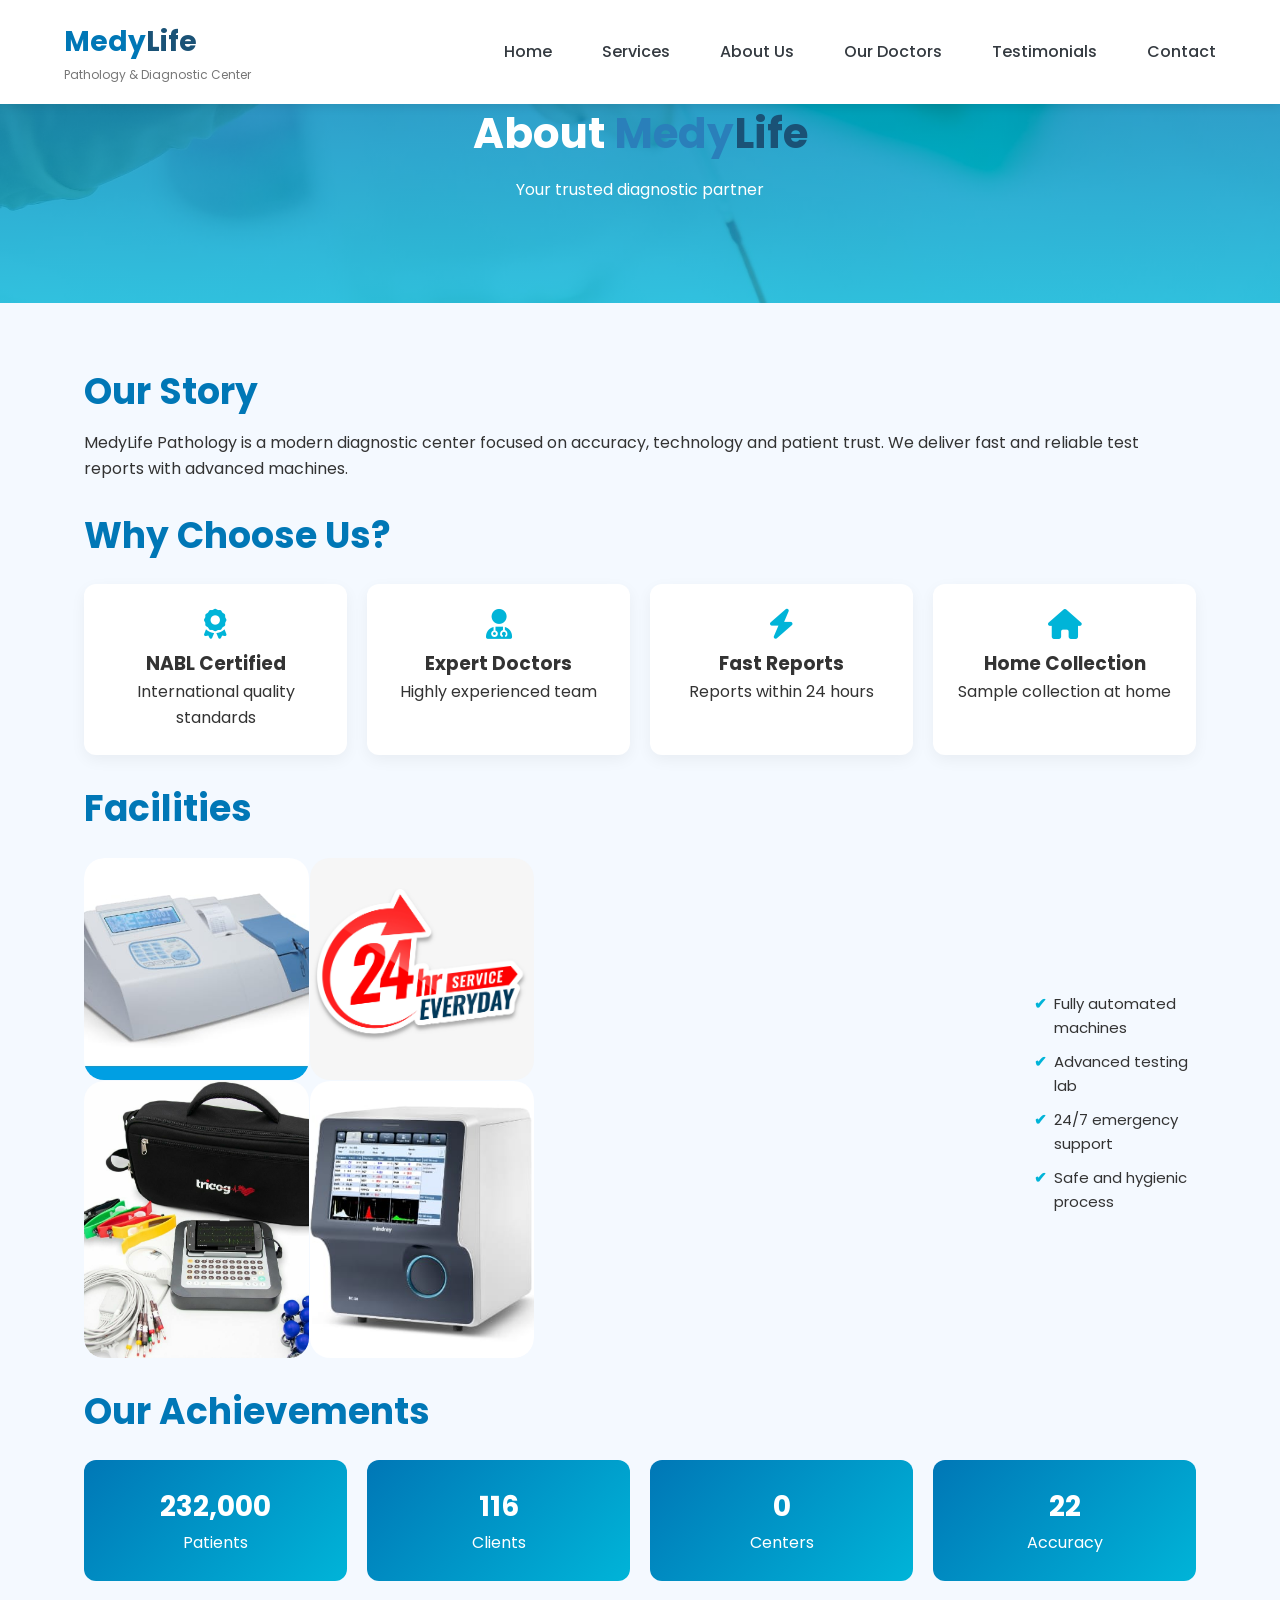
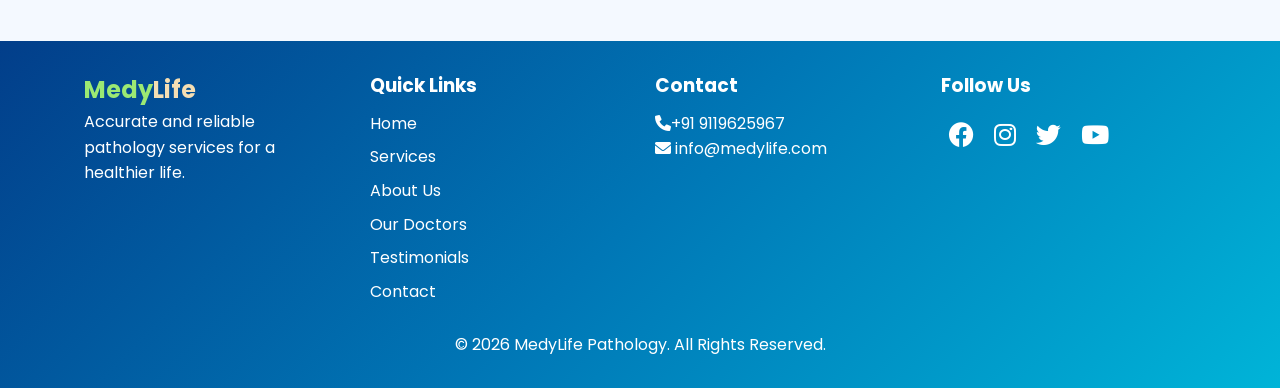
==== about.html @ e1b41d63 "huya hai kuch change" ====
<!-- ================== index.html ================== -->
<!DOCTYPE html>
<html lang="en">
<head>
<meta charset="UTF-8">
<meta name="viewport" content="width=device-width, initial-scale=1.0">
<title>MedyLife Pathology | About Us</title>

<link href="https://fonts.googleapis.com/css2?family=Poppins:wght@300;400;500;600&display=swap" rel="stylesheet">
<link rel="stylesheet" href="https://cdnjs.cloudflare.com/ajax/libs/font-awesome/6.0.0/css/all.min.css">

<!-- External CSS -->
<link rel="stylesheet" href="styles.css">
<link rel="stylesheet" href="style.css">
</head>

<body>

<header>
<div class="container">
<div class="logo">
<h1>Medy<span>Life</span></h1>
<p>Pathology & Diagnostic Center</p>
</div>

<div class="mobile-menu" id="mobileMenu">
    <i class="fas fa-bars"></i>
</div>

<nav id="mainNav">
<ul>
    <li><a href="index.html#home">Home</a></li>
    <li><a href="index.html#services">Services</a></li>
    <li><a href="about.html">About Us</a></li>
    <li><a href="index.html#team">Our Doctors</a></li>
    <li><a href="index.html#testimonials">Testimonials</a></li>
    <li><a href="index.html#contact">Contact</a></li>
</ul>
</nav>

</div>
</header>

<section class="about-hero">
<div class="container">
<h1>About <span1>Medy</span><span>Life</span></h1>
<p>Your trusted diagnostic partner</p>
</div>
</section>

<div class="container">
<div class="about-content">

<h2>Our Story</h2>
<p>MedyLife Pathology is a modern diagnostic center focused on accuracy, technology and patient trust. We deliver fast and reliable test reports with advanced machines.</p>

<h2>Why Choose Us?</h2>
<div class="features-grid">

<div class="feature-card">
<i class="fas fa-award"></i>
<h3>NABL Certified</h3>
<p>International quality standards</p>
</div>

<div class="feature-card">
<i class="fas fa-user-md"></i>
<h3>Expert Doctors</h3>
<p>Highly experienced team</p>
</div>

<div class="feature-card">
<i class="fas fa-bolt"></i>
<h3>Fast Reports</h3>
<p>Reports within 24 hours</p>
</div>

<div class="feature-card">
<i class="fas fa-home"></i>
<h3>Home Collection</h3>
<p>Sample collection at home</p>
</div>

</div>

<h2>Facilities</h2>
<div class="facilities">
<div class="facility-image">
    <div>
<img src="images/ab1.jpg">
<img src="images/24h.jpg">
<img src="images/ab3.jpg">
<img src="images/ab4.jpg">
</div>
</div>

<ul>
<li>Fully automated machines</li>
<li>Advanced testing lab</li>
<li>24/7 emergency support</li>
<li>Safe and hygienic process</li>
</ul>
</div>

<h2>Our Achievements</h2>
<div class="achievements">

<div class="achievement-card">
    <h3 class="counter" data-target="1000000">0</h3>
    <p>Patients</p>
</div>

<div class="achievement-card">
    <h3 class="counter" data-target="500">0</h3>
    <p>Clients</p>
</div>

<div class="achievement-card">
    <h3 class="counter" data-target="3">0</h3>
    <p>Centers</p>
</div>

<div class="achievement-card">
    <h3 class="counter" data-target="99">0</h3>
    <p>Accuracy</p>
</div>

</div>

</div>
</div>

<!-- Footer -->
   <footer>
    <div class="container footer-container">

        <!-- Logo / About -->
        <div class="footer-box">
            <h2><span>Medy</span>Life</h2>
            <p>Accurate and reliable pathology services for a healthier life.</p>
        </div>

        <!-- Quick Links (Navbar copy) -->
        <div class="footer-box">
            <h3>Quick Links</h3>
      <ul>
    <li><a href="index.html#home">Home</a></li>
    <li><a href="index.html#services">Services</a></li>
    <li><a href="images/about.html">About Us</a></li>
    <li><a href="index.html#team">Our Doctors</a></li>
    <li><a href="index.html#testimonials">Testimonials</a></li>
    <li><a href="index.html#contact">Contact</a></li>
</ul>
        </div>

        <!-- Contact -->
        <div class="footer-box">
            <h3>Contact</h3>
            <p><i class="fas fa-phone"></i><a href="tel:+919119625967">+91 9119625967</a></p>
            <p><i class="fas fa-envelope"></i> info@medylife.com</p>
        </div>

        <!-- Social -->
        <div class="footer-box">
            <h3>Follow Us</h3>
            <div class="social-links">
                <a href="#"><i class="fab fa-facebook"></i></a>
                <a href="#"><i class="fab fa-instagram"></i></a>
                <a href="#"><i class="fab fa-twitter"></i></a>
                <a href="#"><i class="fab fa-youtube"></i></a>
            </div>
        </div>

    </div>

    <p class="copyright">
        &copy; 2026 MedyLife Pathology. All Rights Reserved.
    </p>
</footer>
    <script src="script.js"></script>
</body>
</html>
---- styles.css ----
/* Global Styles */
* {
    margin: 0;
    padding: 0;
    box-sizing: border-box;
    font-family: 'Poppins', sans-serif;
}

:root {
    --primary: #2a7fba;
    --secondary: #1a5276;
    --light: #f8f9fa;
    --dark: #343a40;
    --star: #ffc107;
}

body {
    background: #fff;
    color: #333;
    line-height: 1.6;
}

.container {
    width: 90%;
    max-width: 1200px;
    margin: 0 auto;
    padding: 0 20px;
}

.btn-secondary {
    background: transparent;
    /* border: 2px solid var(--primary); */
    border: 2px solid rgb(255, 255, 255);
    /* color: var(--primary); */
    padding: 10px 20px;
    color: #fff;
}

.btn-secondary:hover {
    border: 2px solid var(--primary);
    background: var(--primary);
    color: #fff;
}
.btn-visit {
    display: inline-block;
    padding: 12px 28px;
    background: linear-gradient(135deg, #00b4d8, #0077b6);
    color: #fff;
    font-weight: 500;
    text-decoration: none;
    border-radius: 30px;
    transition: all 0.3s ease;
    box-shadow: 0 5px 15px rgba(0, 119, 182, 0.3);
    position: relative;
    overflow: hidden;
}
.btn-visit:hover {
    background: linear-gradient(135deg, #0077b6, #023e8a);
    transform: translateY(-3px);
    box-shadow: 0 10px 25px rgba(0, 119, 182, 0.4);
}
/* Header Styles */

header {
    background: #fff;
    box-shadow: 0 2px 10px rgba(0, 0, 0, 0.1);
    position: fixed;
    width: 100%;
    z-index: 1000;
      transform: translateY(0);
    transition: transform 0.4s ease-in-out;
}
/* Hide navbar */
header.hide {
    transform: translateY(-100%);
}

/* Scroll shadow */
header.scrolled {
    box-shadow: 0 5px 20px rgba(0,0,0,0.15);
}
header .container {
    display: flex;
    justify-content: space-between;
    align-items: center;
    padding: 20px 0;
}

.logo h1 {
    font-size: 28px;
    color: var(--primary);
}

.logo h1 span {
    color: var(--secondary);
}

.logo p {
    font-size: 12px;
    color: #666;
}

nav ul {
    display: flex;
    list-style: none;
}

nav ul li {
    margin-left: 30px;
}

nav ul li a {
    text-decoration: none;
    color: var(--dark);
    font-weight: 500;
    transition: color 0.3s ease;
}

nav ul li a:hover {
    color: var(--primary);
}

.mobile-menu {
    display: none;
    font-size: 24px;
    cursor: pointer;
}

/* Hero Section */
.hero {
    background: linear-gradient(rgba(55, 78, 209, 0.6), rgba(0, 0, 0, 0.6)), url('images/homepage.jpg') no-repeat center/cover;
    height: 100vh;
    display: flex;
    align-items: center;
    text-align: center;
    color: #fff;
    padding-top: 80px;
}

.hero-content h1 {
    font-size: 48px;
    margin-bottom: 20px;
}

.hero-content h1 span {
    color: var(--primary);
}

.hero-content p {
    font-size: 20px;
    margin-bottom: 30px;
}

.hero-btns {
    display: flex;
    justify-content: center;
    gap: 20px;
}

/* Services Section */
.services {
    padding: 80px 0;
    background: var(--light);
}

.services h2 {
    text-align: center;
    margin-bottom: 50px;
    font-size: 36px;
}

.services h2 span {
    color: var(--primary);
}

.services-grid {
    display: grid;
    grid-template-columns: repeat(auto-fit, minmax(300px, 1fr));
    gap: 30px;
}

.service-card {
    border: 2px solid var(--primary);
    background: #fff;
    padding: 30px;
    border-radius: 10px;
    text-align: center;
    transition: all 0.3s ease;
}

.service-card:hover {
    background: var(--primary);
    transform: translateY(-10px);
    box-shadow: 0 10px 20px rgba(0,0,0,0.1);
}

.service-card:hover i,
.service-card:hover h3,
.service-card:hover p {
    color: #fff;
}

.service-card i {
    font-size: 50px;
    color: var(--primary);
    margin-bottom: 20px;
    transition: all 0.3s ease;
}

.service-card h3 {
    margin-bottom: 15px;
    font-size: 22px;
    color: var(--dark);
    transition: all 0.3s ease;
}

.service-card p {
    color: #666;
    transition: all 0.3s ease;
}

/* About Section */
.about {
    padding: 80px 0;
}

.about .container {
    display: grid;
    grid-template-columns: 1fr 1fr;
    gap: 50px;
    align-items: center;
}

.about-content h2 {
    font-size: 36px;
    margin-bottom: 20px;
}

.about-content h2 span {
    color: var(--primary);
}

.about-image img {
    width: 100%;
    border-radius: 10px;
    box-shadow: 0 5px 15px rgba(0,0,0,0.1);
}
/* ================= Team Section ================= */
.team {
    padding: 80px 0;
    background: #f9f9f9;
}

.team h2 {
    text-align: center;
    margin-bottom: 50px;
    font-size: 36px;
}

.team h2 span {
    color: var(--primary);
}

.team-grid {
    display: grid;
    grid-template-columns: 1fr;
    gap: 30px;
}

.head-person {
    display: flex;
    background: white;
    border-radius: 10px;
    overflow: hidden;
    box-shadow: 0 5px 15px rgba(0,0,0,0.1);
    max-width: 800px;
    margin: 0 auto;
}

.head-person .member-img {
    width: 250px;
    height: auto;
}

.head-person .member-info {
    padding: 30px;
    text-align: left;
}

.team-member {
    background: white;
    border-radius: 10px;
    overflow: hidden;
    box-shadow: 0 5px 15px rgba(0,0,0,0.1);
    transition: transform 0.3s ease;
}

.team-member:hover {
    transform: translateY(-10px);
}

.member-img {
    height: 200px;
    overflow: hidden;
}

.member-img img {
    width: 100%;
    height: 100%;
    object-fit: cover;
}

.member-info {
    padding: 20px;
    text-align: center;
}

.member-info h3 {
    color: var(--primary);
    margin-bottom: 5px;
}

.member-info p {
    color: #666;
    font-size: 14px;
}

.social-links {
    margin-top: 15px;
}

.social-links a {
    color: var(--primary);
    margin-right: 15px;
    font-size: 18px;
}

/* Responsive Grid */
@media (min-width: 768px) {
    .team-grid {
        grid-template-columns: repeat(2, 1fr);
    }
    
    .head-person {
        grid-column: span 2;
    }
}

@media (min-width: 992px) {
    .team-grid {
        grid-template-columns: repeat(2, 1fr);
    }
    
    .head-person {
        grid-column: span 2;
        max-width: 100%;
    }
    
    .team-member {
        height: 100%;
    }
}
/* Testimonials */
.testimonials {
    padding: 80px 0;
    background: var(--light);
}

.testimonials h2 {
    text-align: center;
    margin-bottom: 50px;
    font-size: 36px;
}

.testimonials h2 span {
    color: var(--primary);
}

.testimonial-slider {
    display: grid;
    grid-template-columns: repeat(auto-fit, minmax(300px, 1fr));
    gap: 30px;
}

.testimonial {
    background: #fff;
    padding: 30px;
    border-radius: 10px;
    box-shadow: 0 5px 15px rgba(0,0,0,0.1);
    display: flex;
    flex-direction: column;
    align-items: center;
}

.patient-img {
    width: 80px;
    height: 80px;
    border-radius: 50%;
    overflow: hidden;
    margin-bottom: 20px;
    border: 3px solid var(--primary);
}

.patient-img img {
    width: 100%;
    height: 100%;
    object-fit: cover;
}

.stars {
    color: var(--star);
    margin-bottom: 15px;
    font-size: 18px;
}

.testimonial p {
    font-style: italic;
    text-align: center;
    margin-bottom: 20px;
    color: #555;
}

.testimonial h4 {
    color: var(--primary);
    font-weight: 600;
}

/* Contact Section */
.contact {
    padding: 80px 0;
}

.contact h2 {
    text-align: center;
    margin-bottom: 50px;
    font-size: 36px;
}

.contact h2 span {
    color: var(--primary);
}

.contact-grid {
    display: grid;
    grid-template-columns: 1fr 1fr;
    gap: 50px;
}

.contact-info h3 {
    display: flex;
    align-items: center;
    margin-bottom: 15px;
    font-size: 22px;
}
.contact-info a{
  color: black !important;
}
.contact-info h3 i {
    margin-right: 10px;
    color: var(--primary);
}

.contact-form input,
.contact-form textarea {
    width: 100%;
    padding: 15px;
    margin-bottom: 20px;
    border: 1px solid #ddd;
    border-radius: 5px;
    font-family: 'Poppins', sans-serif;
}

.contact-form textarea {
    height: 150px;
    resize: vertical;
}

/* Footer */
footer {
    background: linear-gradient(135deg, #023e8a, #0077b6, #00b4d8);
    color: #fff;
    padding: 30px 0;
    text-align: center;
}
.footer-container {
    display: grid;
    grid-template-columns: repeat(auto-fit, minmax(200px, 1fr));
    gap: 30px;
    text-align: left;
}

.footer-box h3 {
    margin-bottom: 10px;
}

.footer-box ul {
    list-style: none;
    padding: 0;
}

.footer-box ul li {
    margin: 8px 0;
}

.footer-box ul li a {
    color: #fff;
    text-decoration: none;
}
.footer-box h2 {
color:wheat;

    text-decoration: none;
}
.footer-box h2 span {
      color:rgb(155, 233, 115);
    text-decoration: none;
}
.footer-box ul li a:hover {
    text-decoration: underline;
}

.copyright {
    text-align: center;
    margin-top: 20px;
}

.social-links a {
    color: #fff;
    font-size: 25px;
    margin: 0 8px;
    transition: 0.3s ease;
}

/* Facebook */
.social-links a:hover .fa-facebook {
    color: #1877f2;
}

/* Instagram */
.social-links a:hover .fa-instagram {
    color: #e4405f;
}

/* Twitter */
.social-links a:hover .fa-twitter {
    color: #1da1f2;
}
/* YouTube */
.social-links a:hover .fa-youtube {
    color: #ff0000;
}
/* Responsive Design */
@media (max-width: 992px) {
    .about .container,
    .contact-grid {
        grid-template-columns: 1fr;
    }

    .about-image {
        order: -1;
    }
}

@media (max-width: 768px) {
    nav {
        display: none;
    }

    nav.active {
        display: block;
        position: absolute;
        top: 80px;
        left: 0;
        width: 100%;
        background: #fff;
        padding: 20px;
        box-shadow: 0 5px 10px rgba(0,0,0,0.1);
    }

    nav.active ul {
        flex-direction: column;
    }

    nav.active ul li {
        margin: 10px 0;
    }

    .mobile-menu {
        display: block;
    }

    .hero-content h1 {
        font-size: 36px;
    }

    .hero-btns {
        flex-direction: column;
        gap: 15px;
    }
}
@media (max-width: 768px) {
    .hero-content h1 {
        font-size: 28px !important;
    }
}
a[href^="tel"] {
    color: #fff;          /* white color */
    text-decoration: none;
    border: none;
    outline: none;
}

a[href^="tel"]:hover {
    color: #fff;          /* hover pe bhi white hi rahe */
}
---- style.css ----
/* ================== styles.css ================== */

*{margin:0;padding:0;box-sizing:border-box}
body{font-family:'Poppins',sans-serif;background:#f4f9ff;color:#333}
.container{width:90%;max-width:1200px;margin:auto}

/* Header Styles */

header {
    background: #fff;
    box-shadow: 0 2px 10px rgba(0, 0, 0, 0.1);
    position: fixed;
    width: 100%;
    z-index: 1000;
      transform: translateY(0);
    transition: transform 0.4s ease-in-out;
}
/* Hide navbar */
header.hide {
    transform: translateY(-100%);
}

/* Scroll shadow */
header.scrolled {
    box-shadow: 0 5px 20px rgba(0,0,0,0.15);
}
header .container {
    display: flex;
    justify-content: space-between;
    align-items: center;
    padding: 20px 0;
}
.container h1 span1{
color: var(--primary);
}
.container h1 span{
 color: var(--secondary);
}
.logo h1{color:#0077b6}
.logo span{color:#00b4d8}
.logo p{font-size:12px;color:#777}

nav ul{display:flex;list-style:none;gap:20px}
nav a{text-decoration:none;color:#333;font-weight:500;transition:.3s}
nav a:hover{color:#0077b6}

.mobile-menu{display:none;font-size:22px;cursor:pointer}

.about-hero{background:linear-gradient(rgba(0,119,182,.8),rgba(0,180,216,.8)),url('images/abhome.jpg') center/cover;color:#fff;text-align:center;padding:100px 0}
.about-hero h1{font-size:42px}
.about-hero p{margin-top:10px}

.about-content{margin:60px 0}
.about-content h2{color:#0077b6;margin:25px 0 10px}

.features-grid{display:grid;grid-template-columns:repeat(auto-fit,minmax(250px,1fr));gap:20px;margin-top:20px}
.feature-card{background:#fff;padding:25px;border-radius:12px;text-align:center;transition:.3s;box-shadow:0 5px 15px rgba(0,0,0,.05)}
.feature-card i{font-size:30px;color:#00b4d8;margin-bottom:10px}
.feature-card:hover{transform:translateY(-8px);box-shadow:0 10px 25px rgba(0,0,0,.1)}

.facilities{display:flex;gap:500px;align-items:center;margin-top:20px}
.facility-image {
    display: flex;
    justify-content: center;
}.facility-image div {
    display: grid;
    grid-template-columns: repeat(2, 1fr);
    gap: 1px;

    width: 450px;
    height: 500px;

    border-radius: 20px;
    overflow: hidden;
}.facility-image img:hover {
    transform: scale(1.05);
}.facility-image img {
    width: 100%;
    height: 100%;
    object-fit: cover;
    transition: 0.3s;
    border-radius: 20px;
}
.facility-image img:hover {
    transform: scale(1.05);
}

.facilities ul {
    list-style: none;
    padding-left: 0;
}

.facilities li {
    margin-bottom: 10px;
    padding-left: 22px;
    position: relative;
    font-size: 15px;
}

.facilities li::before {
    content: '✔';
    position: absolute;
    left: 0;
    color: #00b4d8;
    font-weight: bold;
}
.facilities li{margin-bottom:10px;padding-left:20px;position:relative}
.facilities li::before{content:'✔';position:absolute;left:0;color:#00b4d8}

.achievements{display:grid;grid-template-columns:repeat(auto-fit,minmax(150px,1fr));gap:20px;margin-top:20px}
.achievement-card{background:linear-gradient(135deg,#0077b6,#00b4d8);color:#fff;padding:25px;text-align:center;border-radius:12px}
.achievement-card h3{font-size:28px}


@media(max-width:768px){
nav{display:none}
nav.active{display:block}
nav ul{flex-direction:column;background:#fff;padding:20px}
.mobile-menu{display:block}
.facilities{gap:40px}
.facility-image div {   width: 220px;
    height: 250px;}
.facilities li { font-size: 12px;}
}
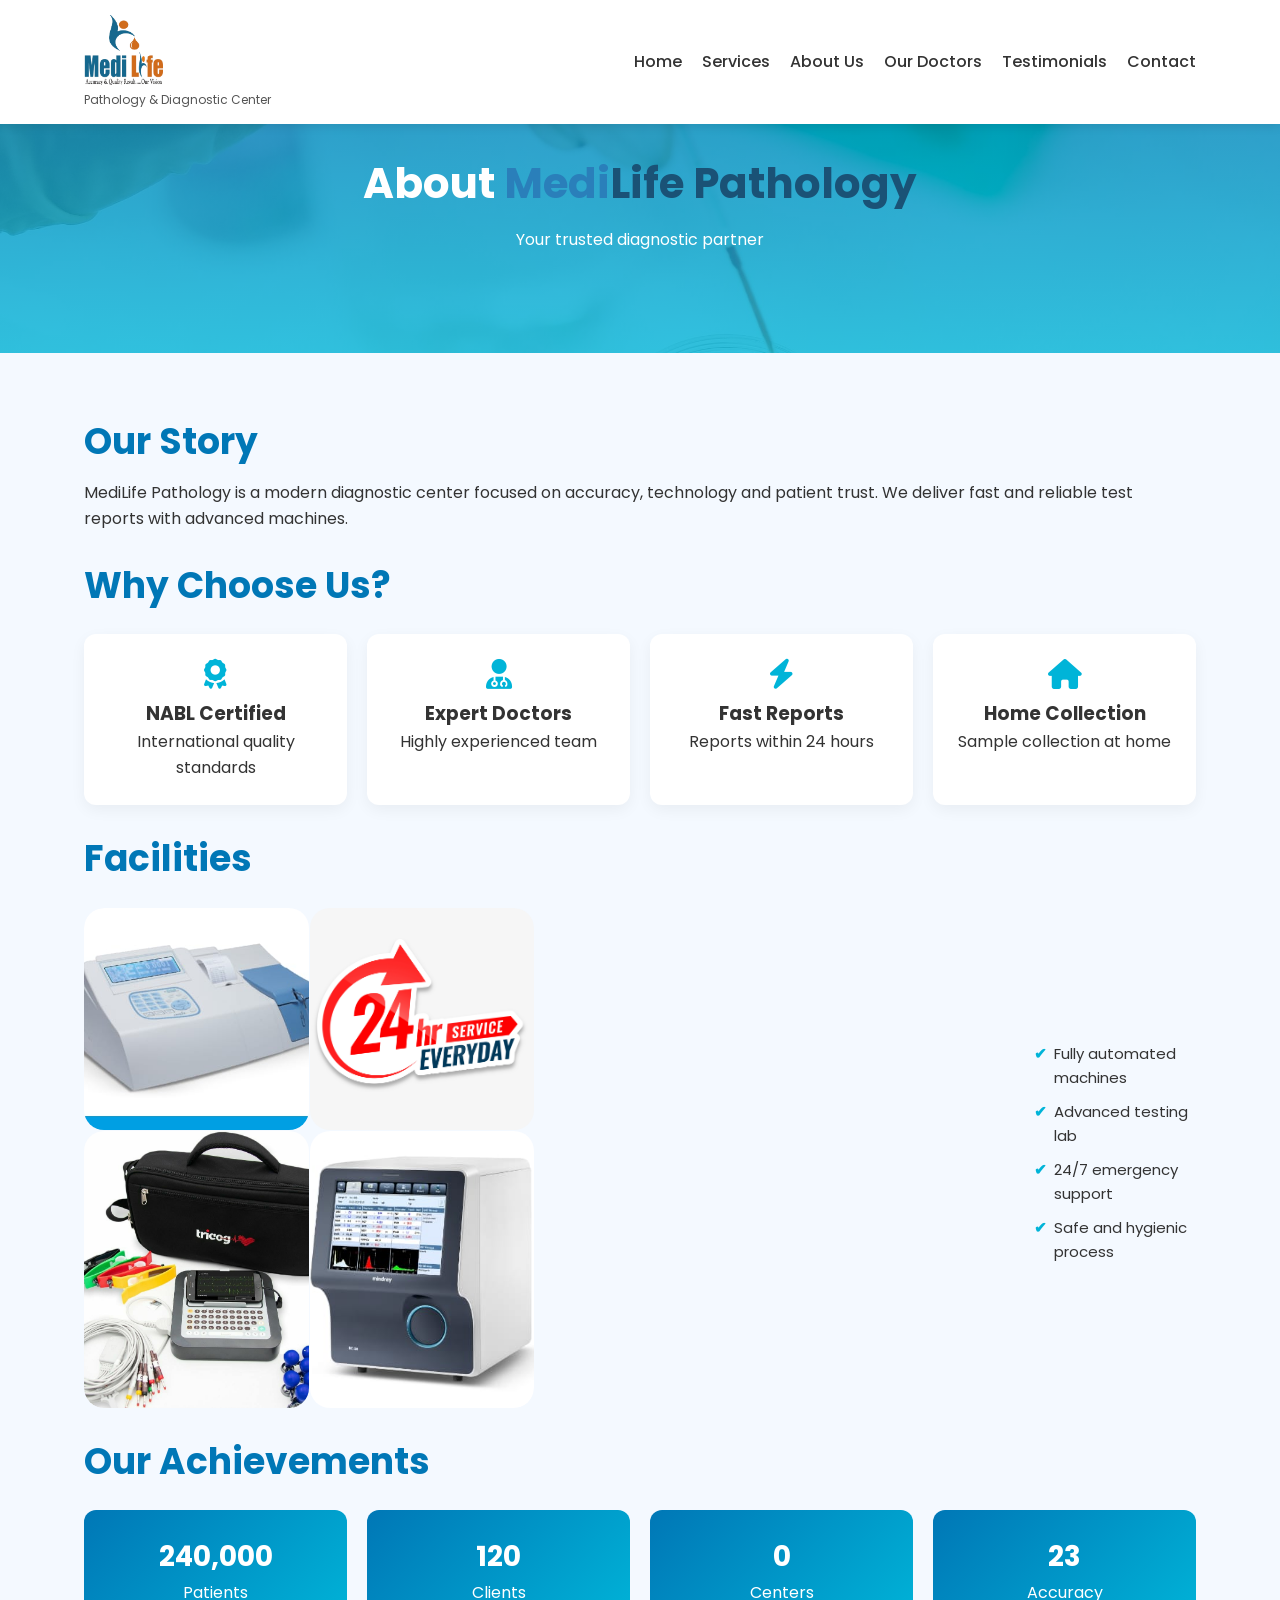
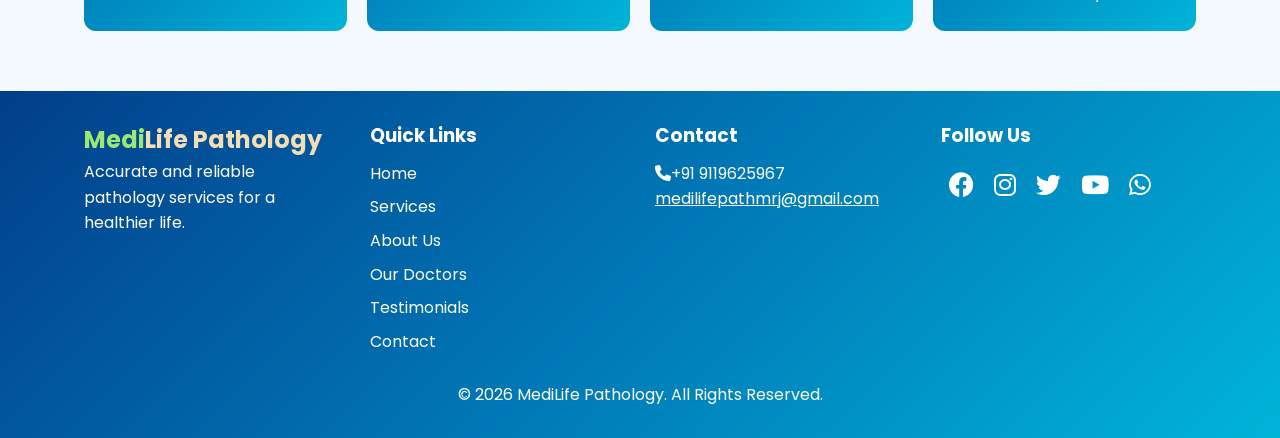
==== commit 661f9094: "add amp" ====
--- a/about.html
+++ b/about.html
@@ -4,7 +4,7 @@
 <head>
 <meta charset="UTF-8">
 <meta name="viewport" content="width=device-width, initial-scale=1.0">
-<title>MedyLife Pathology | About Us</title>
+<title>MediLife Pathology | About Us</title>
 
 <link href="https://fonts.googleapis.com/css2?family=Poppins:wght@300;400;500;600&display=swap" rel="stylesheet">
 <link rel="stylesheet" href="https://cdnjs.cloudflare.com/ajax/libs/font-awesome/6.0.0/css/all.min.css">
@@ -19,7 +19,7 @@
 <header>
 <div class="container">
 <div class="logo">
-<h1>Medy<span>Life</span></h1>
+<img src="images/logo.png" alt="MediLife Lab">
 <p>Pathology & Diagnostic Center</p>
 </div>
 
@@ -41,9 +41,10 @@
 </div>
 </header>
 
+<!-- section ............................ -->
 <section class="about-hero">
 <div class="container">
-<h1>About <span1>Medy</span><span>Life</span></h1>
+<h1>About <span1>Medi</span><span>Life Pathology</span></h1>
 <p>Your trusted diagnostic partner</p>
 </div>
 </section>
@@ -52,7 +53,7 @@
 <div class="about-content">
 
 <h2>Our Story</h2>
-<p>MedyLife Pathology is a modern diagnostic center focused on accuracy, technology and patient trust. We deliver fast and reliable test reports with advanced machines.</p>
+<p>MediLife Pathology is a modern diagnostic center focused on accuracy, technology and patient trust. We deliver fast and reliable test reports with advanced machines.</p>
 
 <h2>Why Choose Us?</h2>
 <div class="features-grid">
@@ -136,7 +137,7 @@
 
         <!-- Logo / About -->
         <div class="footer-box">
-            <h2><span>Medy</span>Life</h2>
+            <h2><span>Medi</span>Life Pathology</h2>
             <p>Accurate and reliable pathology services for a healthier life.</p>
         </div>
 
@@ -157,7 +158,7 @@
         <div class="footer-box">
             <h3>Contact</h3>
             <p><i class="fas fa-phone"></i><a href="tel:+919119625967">+91 9119625967</a></p>
-            <p><i class="fas fa-envelope"></i> info@medylife.com</p>
+               <a href="mailto:medilifepathmrj@gmail.com">medilifepathmrj@gmail.com</a>
         </div>
 
         <!-- Social -->
@@ -168,13 +169,16 @@
                 <a href="#"><i class="fab fa-instagram"></i></a>
                 <a href="#"><i class="fab fa-twitter"></i></a>
                 <a href="#"><i class="fab fa-youtube"></i></a>
+                <a href="https://wa.me/919119625967?text=Hello%20Medilife%20Pathology!" target="_blank">
+    <i class="fab fa-whatsapp"></i>
+</a>
             </div>
         </div>
 
     </div>
 
     <p class="copyright">
-        &copy; 2026 MedyLife Pathology. All Rights Reserved.
+        &copy; 2026 MediLife Pathology. All Rights Reserved.
     </p>
 </footer>
     <script src="script.js"></script>
--- a/styles.css
+++ b/styles.css
@@ -60,17 +60,17 @@
     box-shadow: 0 10px 25px rgba(0, 119, 182, 0.4);
 }
 /* Header Styles */
-
 header {
     background: #fff;
     box-shadow: 0 2px 10px rgba(0, 0, 0, 0.1);
     position: fixed;
     width: 100%;
     z-index: 1000;
-      transform: translateY(0);
+    transform: translateY(0);
     transition: transform 0.4s ease-in-out;
 }
-/* Hide navbar */
+
+/* Hide navbar on scroll */
 header.hide {
     transform: translateY(-100%);
 }
@@ -79,51 +79,92 @@
 header.scrolled {
     box-shadow: 0 5px 20px rgba(0,0,0,0.15);
 }
+
+/* Container */
 header .container {
     display: flex;
     justify-content: space-between;
     align-items: center;
-    padding: 20px 0;
-}
-
-.logo h1 {
-    font-size: 28px;
-    color: var(--primary);
-}
-
-.logo h1 span {
-    color: var(--secondary);
+    padding: 15px 20px;
+}
+
+.logo {
+    display: flex;
+    flex-direction: column;   /* 👈 ye add karo */
+    align-items: flex-start;  /* left align */
+}
+
+.logo img {
+    height: 70px;
+    width: auto;
 }
 
 .logo p {
     font-size: 12px;
-    color: #666;
-}
-
+    margin-top: 5px;
+    color: #555;
+}
+
+/* Navigation */
 nav ul {
     display: flex;
     list-style: none;
 }
 
 nav ul li {
-    margin-left: 30px;
-}
-
+    margin-left: 20px;
+}
+
+/* IMPORTANT FIX */
 nav ul li a {
     text-decoration: none;
-    color: var(--dark);
+    color: #333;
     font-weight: 500;
     transition: color 0.3s ease;
+    white-space: nowrap;  /* 🔥 TEXT BREAK FIX */
 }
 
 nav ul li a:hover {
-    color: var(--primary);
-}
-
+    color: #007bff;
+}
+
+/* Mobile Menu Icon */
 .mobile-menu {
     display: none;
     font-size: 24px;
     cursor: pointer;
+}
+
+/* ================= MOBILE ================= */
+@media (max-width: 768px) {
+
+    nav {
+        position: absolute;
+        top: 70px;
+        left: 0;
+        width: 100%;
+        background: #fff;
+        display: none;
+        flex-direction: column;
+        text-align: center;
+        box-shadow: 0 5px 10px rgba(0,0,0,0.1);
+    }
+
+    nav.active {
+        display: flex;
+    }
+
+    nav ul {
+        flex-direction: column;
+    }
+
+    nav ul li {
+        margin: 15px 0;
+    }
+
+    .mobile-menu {
+        display: block;
+    }
 }
 
 /* Hero Section */
@@ -474,7 +515,32 @@
     height: 150px;
     resize: vertical;
 }
-
+/* MAP */
+.map-box {
+    margin: 15px 0 20px;
+    border-radius: 10px;
+    overflow: hidden;
+}
+
+.map-box iframe {
+    width: 100%;
+    height: 250px;
+    border: 0;
+}
+
+/* Contact Grid */
+.contact-grid {
+    display: grid;
+    grid-template-columns: 1fr 1fr;
+    gap: 50px;
+}
+
+/* Mobile */
+@media (max-width: 768px) {
+    .contact-grid {
+        grid-template-columns: 1fr;
+    }
+}
 /* Footer */
 footer {
     background: linear-gradient(135deg, #023e8a, #0077b6, #00b4d8);
@@ -505,6 +571,9 @@
 .footer-box ul li a {
     color: #fff;
     text-decoration: none;
+}
+.footer-box a{ 
+    color: white !important;
 }
 .footer-box h2 {
 color:wheat;
--- a/style.css
+++ b/style.css
@@ -4,50 +4,14 @@
 body{font-family:'Poppins',sans-serif;background:#f4f9ff;color:#333}
 .container{width:90%;max-width:1200px;margin:auto}
 
-/* Header Styles */
-
-header {
-    background: #fff;
-    box-shadow: 0 2px 10px rgba(0, 0, 0, 0.1);
-    position: fixed;
-    width: 100%;
-    z-index: 1000;
-      transform: translateY(0);
-    transition: transform 0.4s ease-in-out;
-}
-/* Hide navbar */
-header.hide {
-    transform: translateY(-100%);
-}
-
-/* Scroll shadow */
-header.scrolled {
-    box-shadow: 0 5px 20px rgba(0,0,0,0.15);
-}
-header .container {
-    display: flex;
-    justify-content: space-between;
-    align-items: center;
-    padding: 20px 0;
-}
 .container h1 span1{
 color: var(--primary);
 }
 .container h1 span{
  color: var(--secondary);
 }
-.logo h1{color:#0077b6}
-.logo span{color:#00b4d8}
-.logo p{font-size:12px;color:#777}
-
-nav ul{display:flex;list-style:none;gap:20px}
-nav a{text-decoration:none;color:#333;font-weight:500;transition:.3s}
-nav a:hover{color:#0077b6}
-
-.mobile-menu{display:none;font-size:22px;cursor:pointer}
-
 .about-hero{background:linear-gradient(rgba(0,119,182,.8),rgba(0,180,216,.8)),url('images/abhome.jpg') center/cover;color:#fff;text-align:center;padding:100px 0}
-.about-hero h1{font-size:42px}
+.about-hero h1{font-size:42px; margin-top: 50px; }
 .about-hero p{margin-top:10px}
 
 .about-content{margin:60px 0}
@@ -111,7 +75,6 @@
 .achievement-card{background:linear-gradient(135deg,#0077b6,#00b4d8);color:#fff;padding:25px;text-align:center;border-radius:12px}
 .achievement-card h3{font-size:28px}
 
-
 @media(max-width:768px){
 nav{display:none}
 nav.active{display:block}
@@ -121,4 +84,4 @@
 .facility-image div {   width: 220px;
     height: 250px;}
 .facilities li { font-size: 12px;}
-}
+}
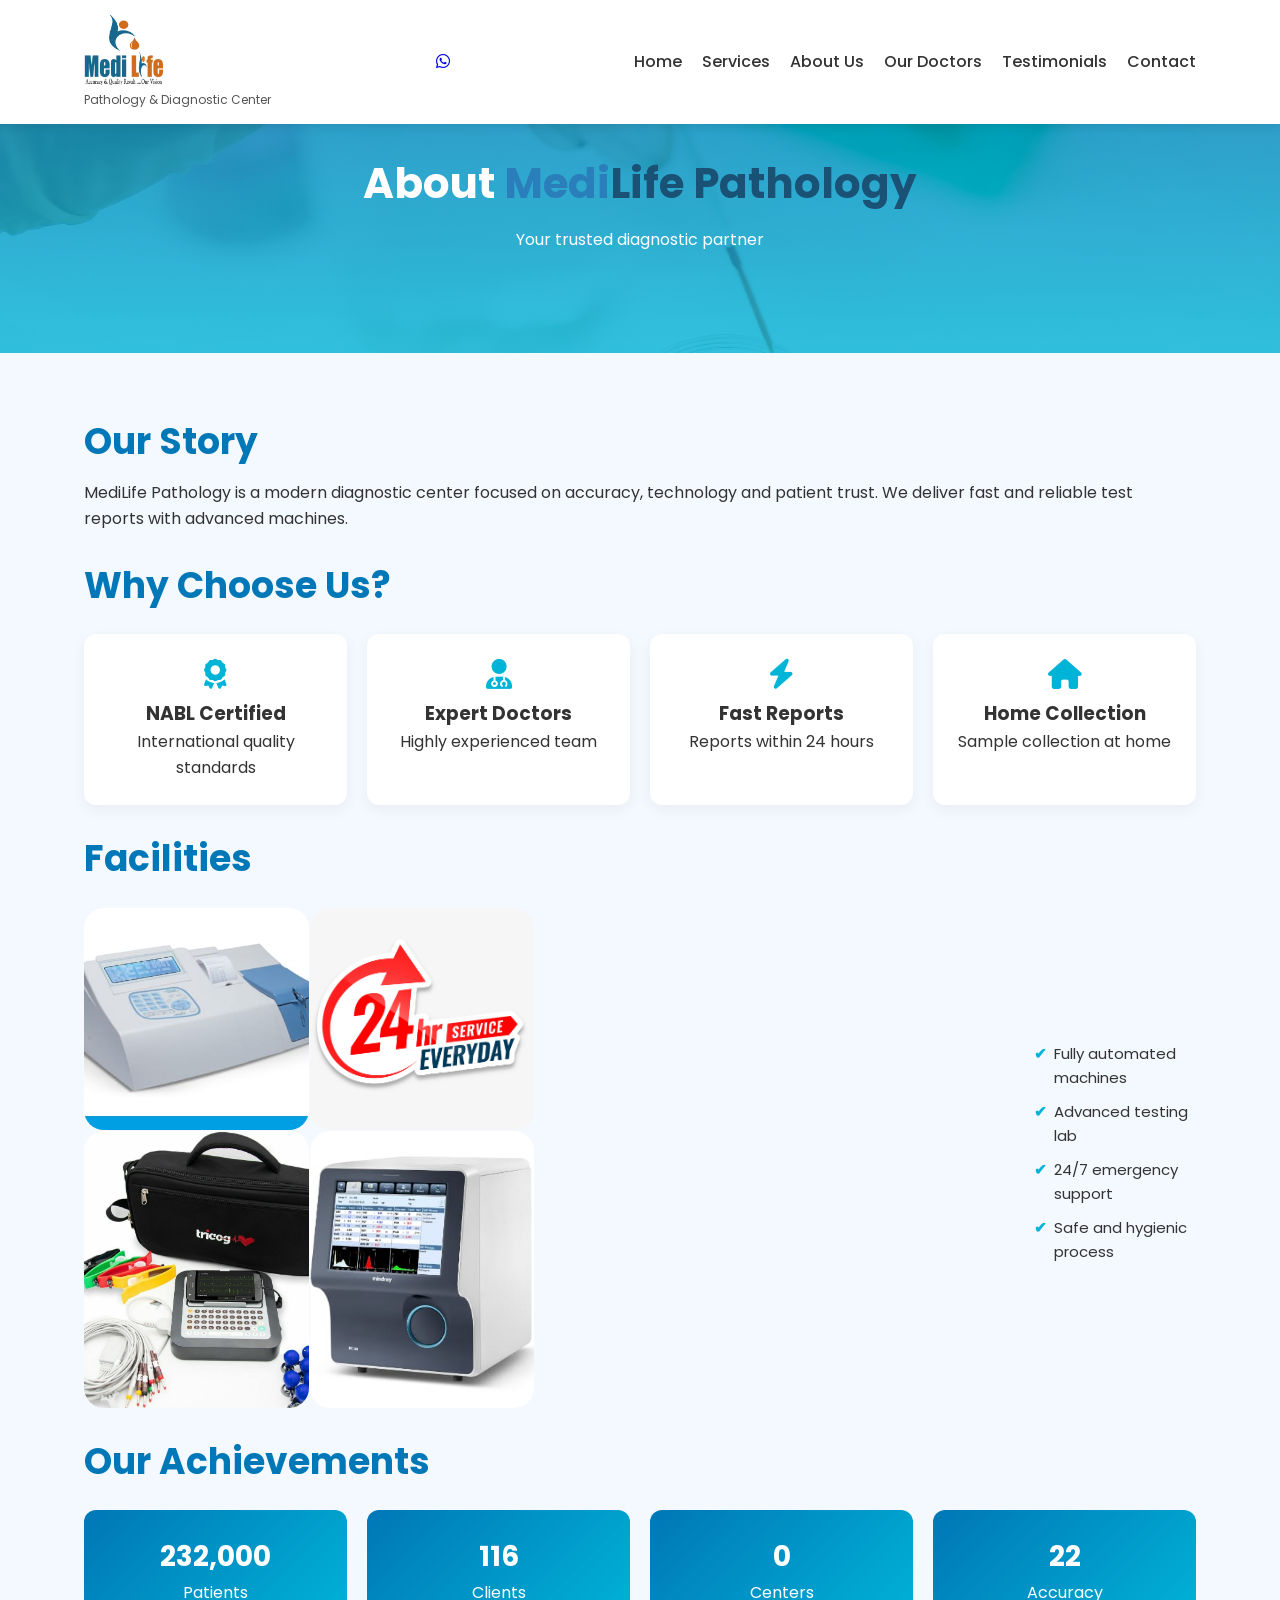
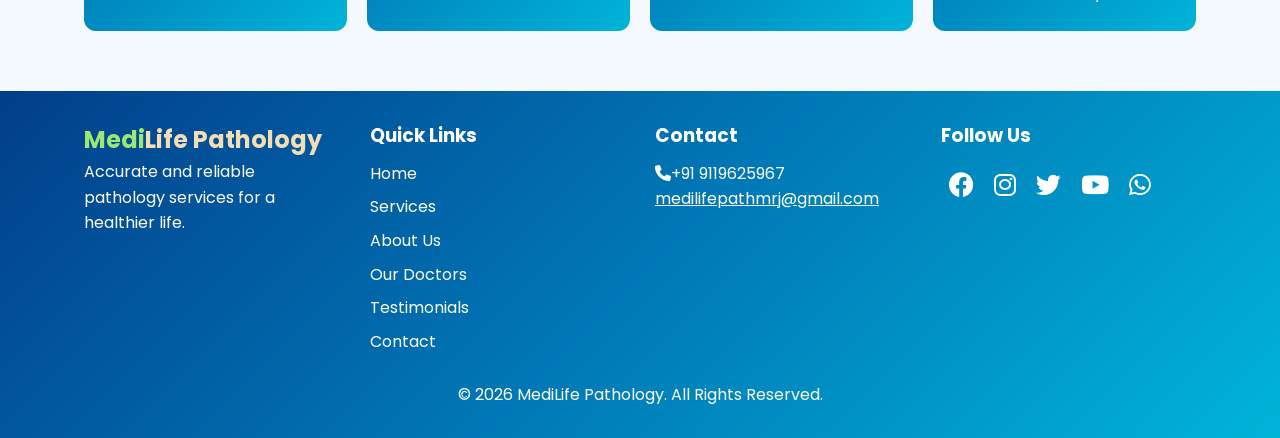
==== commit a07a7ce5: "add what logo" ====
--- a/about.html
+++ b/about.html
@@ -16,29 +16,41 @@
 
 <body>
 
-<header>
-<div class="container">
-<div class="logo">
-<img src="images/logo.png" alt="MediLife Lab">
-<p>Pathology & Diagnostic Center</p>
-</div>
-
-<div class="mobile-menu" id="mobileMenu">
-    <i class="fas fa-bars"></i>
-</div>
-
-<nav id="mainNav">
-<ul>
-    <li><a href="index.html#home">Home</a></li>
-    <li><a href="index.html#services">Services</a></li>
-    <li><a href="about.html">About Us</a></li>
-    <li><a href="index.html#team">Our Doctors</a></li>
-    <li><a href="index.html#testimonials">Testimonials</a></li>
-    <li><a href="index.html#contact">Contact</a></li>
-</ul>
-</nav>
-
-</div>
+<!-- Header -->
+<header id="header">
+    <div class="container">
+
+        <!-- Logo -->
+        <div class="logo">
+            <img src="images/logo.png" alt="MediLife Lab">
+            <p>Pathology & Diagnostic Center</p>
+        </div>
+
+        <!-- WhatsApp -->
+        <div class="whatsapp-header">
+            <a href="https://wa.me/919999999999" target="_blank">
+                <i class="fab fa-whatsapp"></i>
+            </a>
+        </div>
+
+        <!-- Mobile Menu -->
+        <div class="mobile-menu" id="mobileMenu">
+            <i class="fas fa-bars"></i>
+        </div>
+
+        <!-- Navigation -->
+        <nav id="mainNav">
+            <ul>
+                <li><a href="#home">Home</a></li>
+                <li><a href="#services">Services</a></li>
+                <li><a href="#about">About Us</a></li>
+                <li><a href="#team">Our Doctors</a></li>
+                <li><a href="#testimonials">Testimonials</a></li>
+                <li><a href="#contact">Contact</a></li>
+            </ul>
+        </nav>
+
+    </div>
 </header>
 
 <!-- section ............................ -->
--- a/styles.css
+++ b/styles.css
@@ -166,6 +166,23 @@
         display: block;
     }
 }
+/* WhatsApp Icon Style */
+.whatsapp-icon a {
+    color: #25D366;
+    font-size: 22px;
+    margin-left: 15px;
+}
+
+/* Right side push */
+nav ul {
+    display: flex;
+    align-items: center;
+}
+
+/* Last item ko right push karne ke liye */
+nav ul li.whatsapp-icon {
+    margin-left: auto;
+}
 
 /* Hero Section */
 .hero {
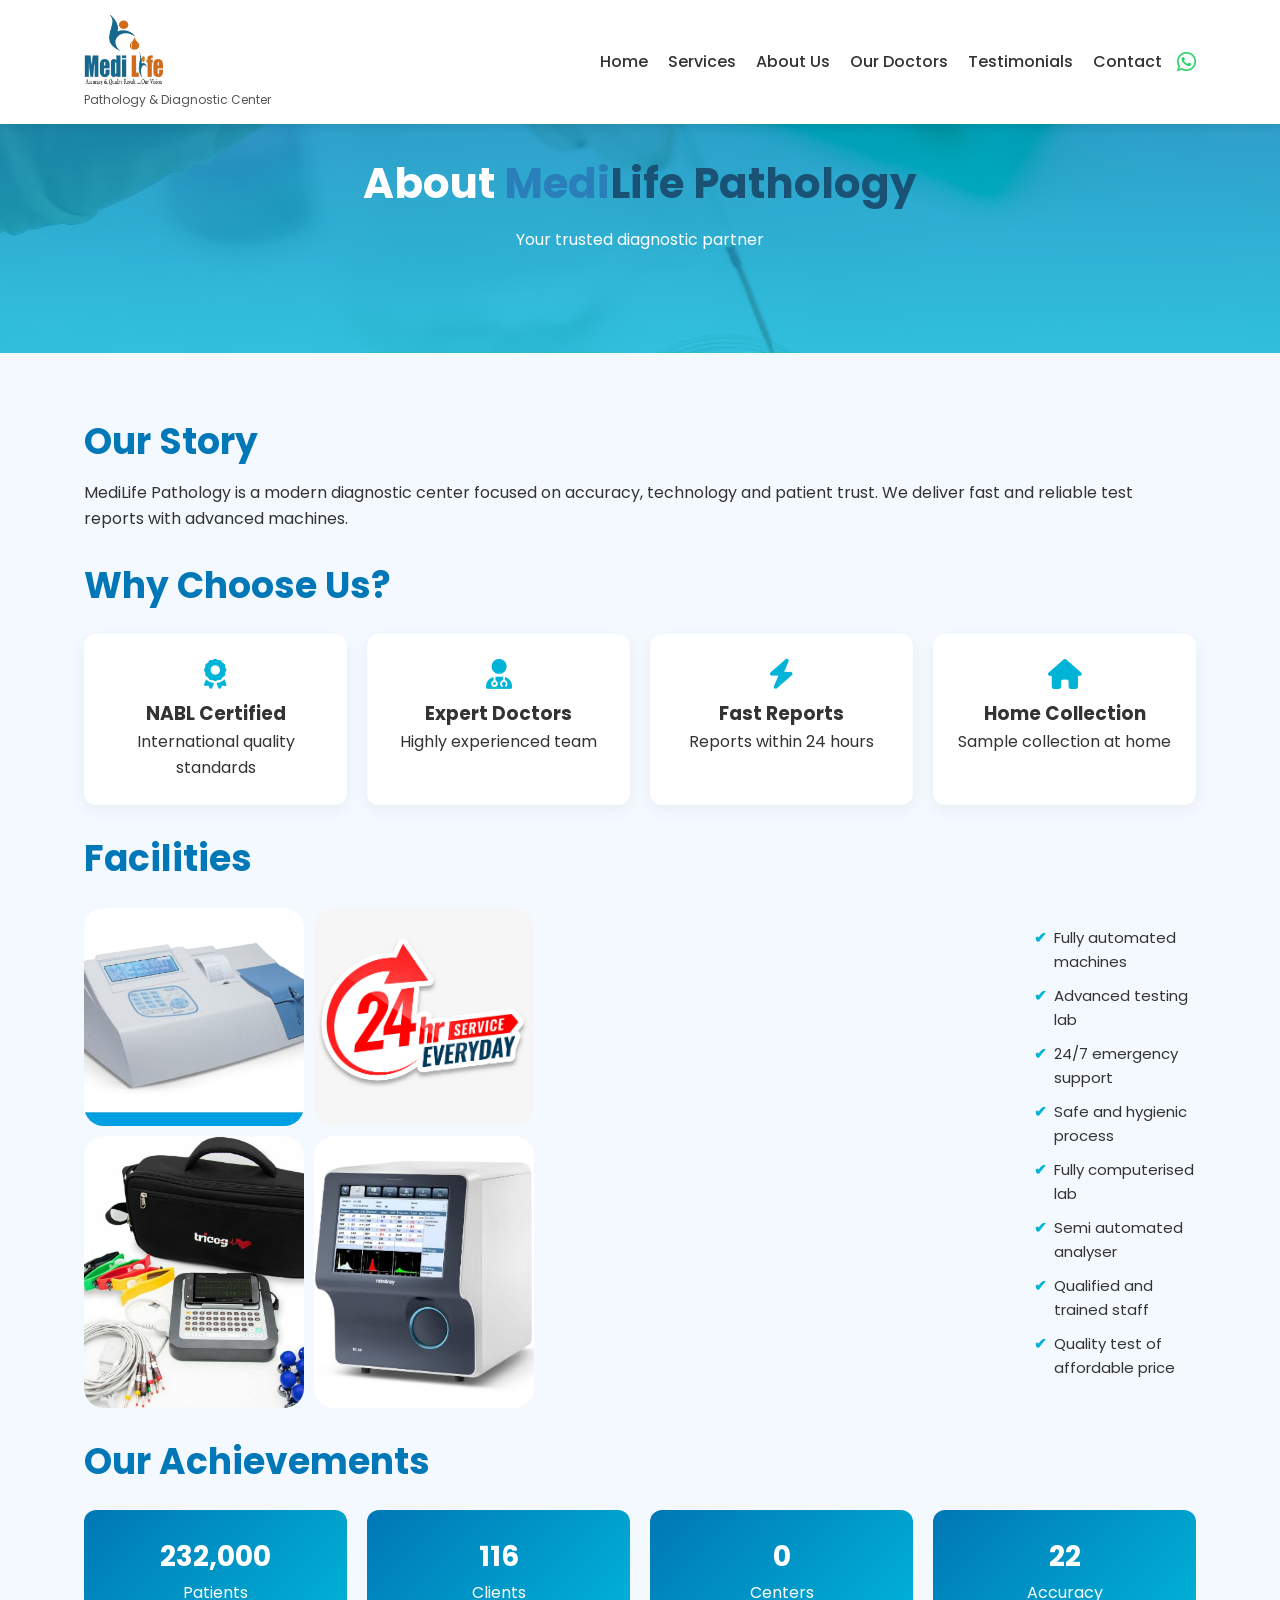
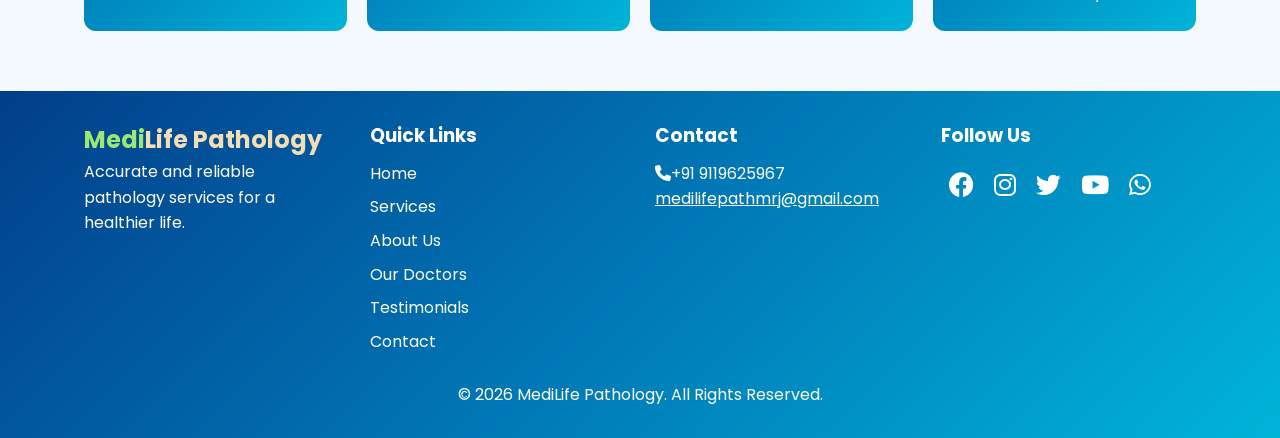
==== commit 61f3261a: "on mobile 768px images of about section" ====
--- a/about.html
+++ b/about.html
@@ -16,43 +16,41 @@
 
 <body>
 
-<!-- Header -->
+   <!-- Header -->
 <header id="header">
     <div class="container">
-
+        
         <!-- Logo -->
         <div class="logo">
             <img src="images/logo.png" alt="MediLife Lab">
             <p>Pathology & Diagnostic Center</p>
         </div>
 
-        <!-- WhatsApp -->
-        <div class="whatsapp-header">
-            <a href="https://wa.me/919999999999" target="_blank">
-                <i class="fab fa-whatsapp"></i>
-            </a>
-        </div>
-
-        <!-- Mobile Menu -->
-        <div class="mobile-menu" id="mobileMenu">
-            <i class="fas fa-bars"></i>
-        </div>
-
         <!-- Navigation -->
         <nav id="mainNav">
             <ul>
-                <li><a href="#home">Home</a></li>
-                <li><a href="#services">Services</a></li>
-                <li><a href="#about">About Us</a></li>
-                <li><a href="#team">Our Doctors</a></li>
-                <li><a href="#testimonials">Testimonials</a></li>
-                <li><a href="#contact">Contact</a></li>
+                <li><a href="index.html#home">Home</a></li>
+                <li><a href="index.html#services">Services</a></li>
+                <li><a href="index.html#about">About Us</a></li>
+                <li><a href="index.html#team">Our Doctors</a></li>
+                <li><a href="index.html#testimonials">Testimonials</a></li>
+                <li><a href="index.html#contact">Contact</a></li>
+                 <!-- WhatsApp Icon -->
+    <li class="whatsapp-icon">
+        <a href="https://wa.me/9119625967" target="_blank">
+            <i class="fab fa-whatsapp"></i>
+        </a>
+    </li>
             </ul>
         </nav>
 
+        <!-- Mobile Menu Icon -->
+        <div class="mobile-menu" id="mobileMenu">
+            <i class="fas fa-bars"></i>
+        </div>
+
     </div>
 </header>
-
 <!-- section ............................ -->
 <section class="about-hero">
 <div class="container">
@@ -112,6 +110,10 @@
 <li>Advanced testing lab</li>
 <li>24/7 emergency support</li>
 <li>Safe and hygienic process</li>
+<li>Fully computerised lab </li>
+<li>Semi automated analyser</li>
+<li>Qualified and trained staff </li>
+<li>Quality test of affordable price</li>
 </ul>
 </div>
 
--- a/style.css
+++ b/style.css
@@ -68,6 +68,9 @@
     color: #00b4d8;
     font-weight: bold;
 }
+.facility-image div {
+    gap: 10px;
+}
 .facilities li{margin-bottom:10px;padding-left:20px;position:relative}
 .facilities li::before{content:'✔';position:absolute;left:0;color:#00b4d8}
 
@@ -84,4 +87,17 @@
 .facility-image div {   width: 220px;
     height: 250px;}
 .facilities li { font-size: 12px;}
+}
+@media(max-width:768px){
+
+    .facility-image div {
+        grid-template-columns: 1fr;  /* 🔥 yahi main fix hai */
+        width: 100%;
+        height: auto;
+    }
+
+    .facility-image img {
+        height: 57px;  /* optional (same height ke liye) */
+    }
+
 }
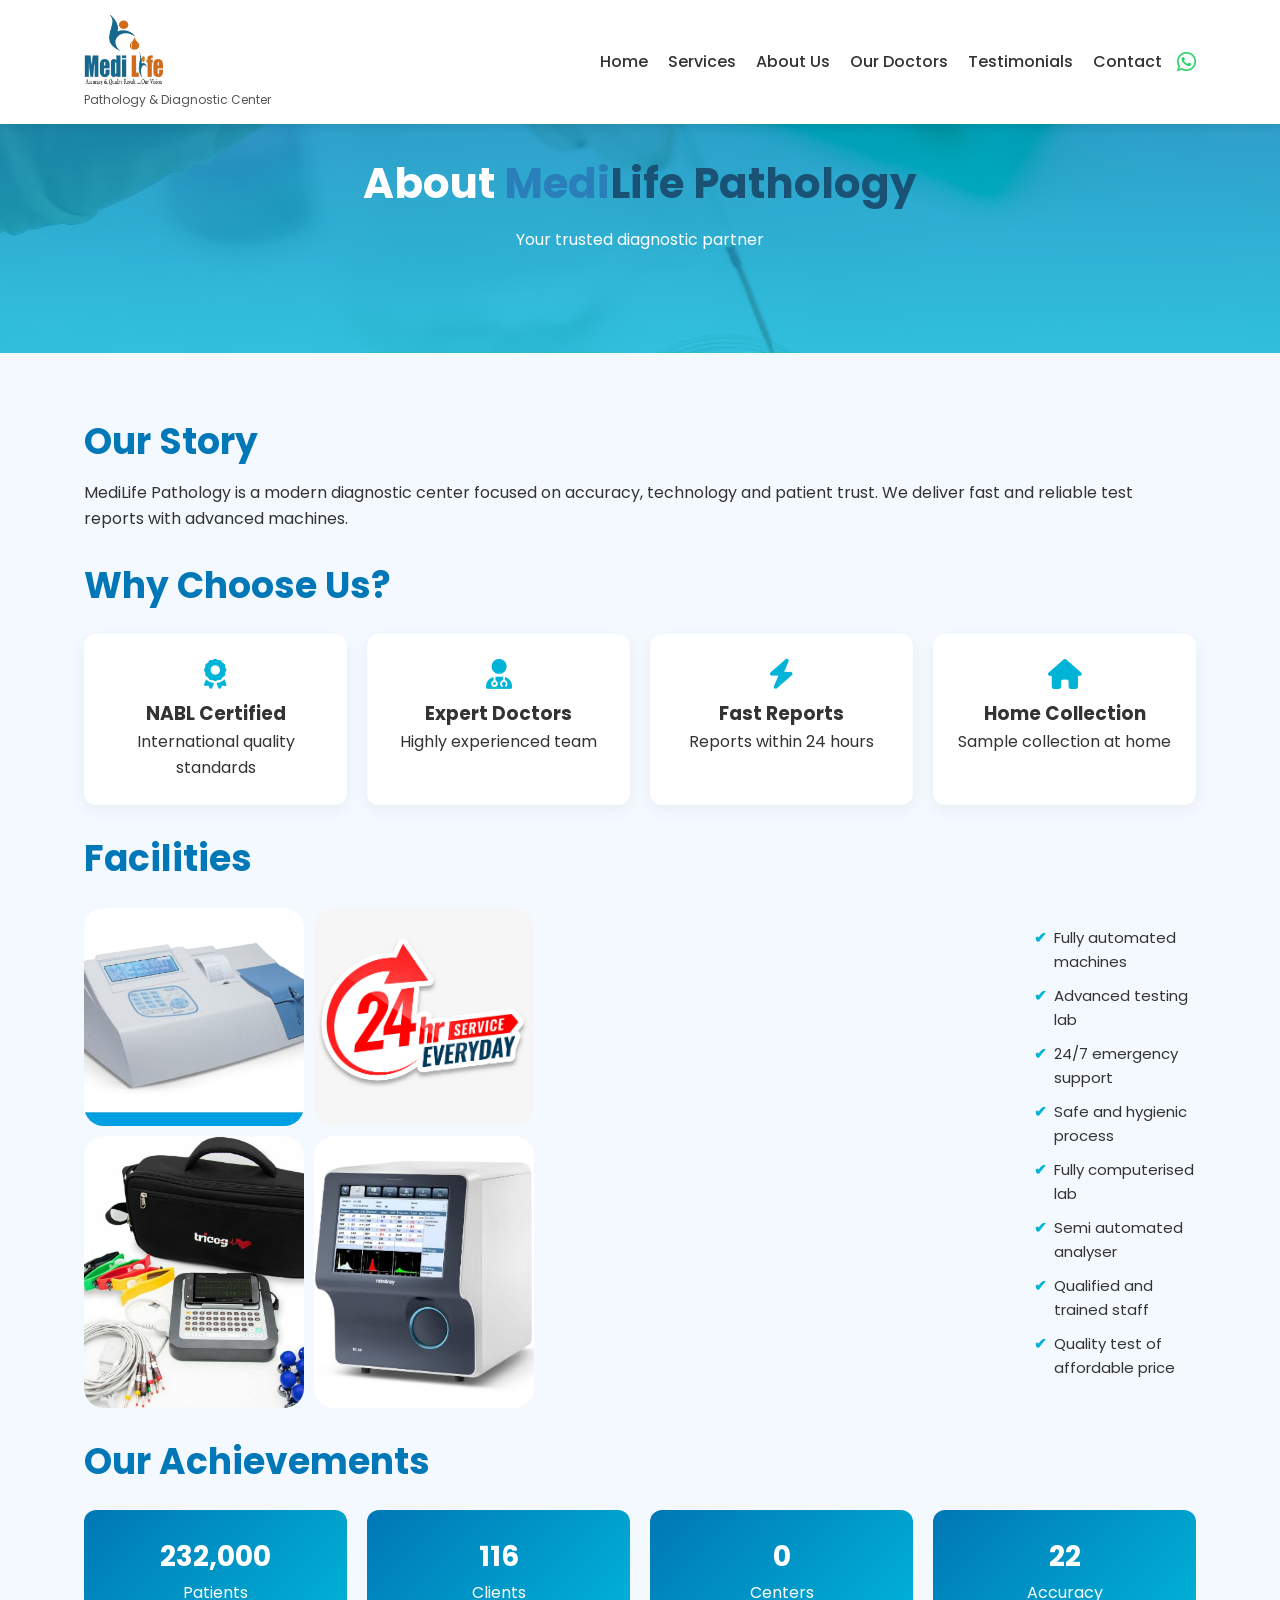
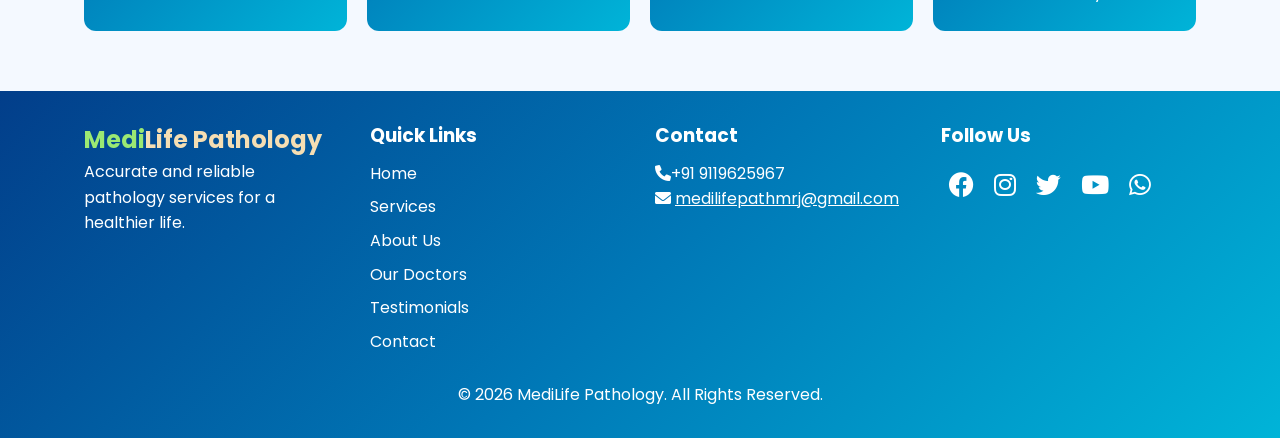
==== commit e475038c: "mail id me kuch change" ====
--- a/about.html
+++ b/about.html
@@ -172,7 +172,8 @@
         <div class="footer-box">
             <h3>Contact</h3>
             <p><i class="fas fa-phone"></i><a href="tel:+919119625967">+91 9119625967</a></p>
-               <a href="mailto:medilifepathmrj@gmail.com">medilifepathmrj@gmail.com</a>
+                <i class="fas fa-envelope"> </i> <a href="mailto:medilifepathmrj@gmail.com">medilifepathmrj@gmail.com </a>
+
         </div>
 
         <!-- Social -->
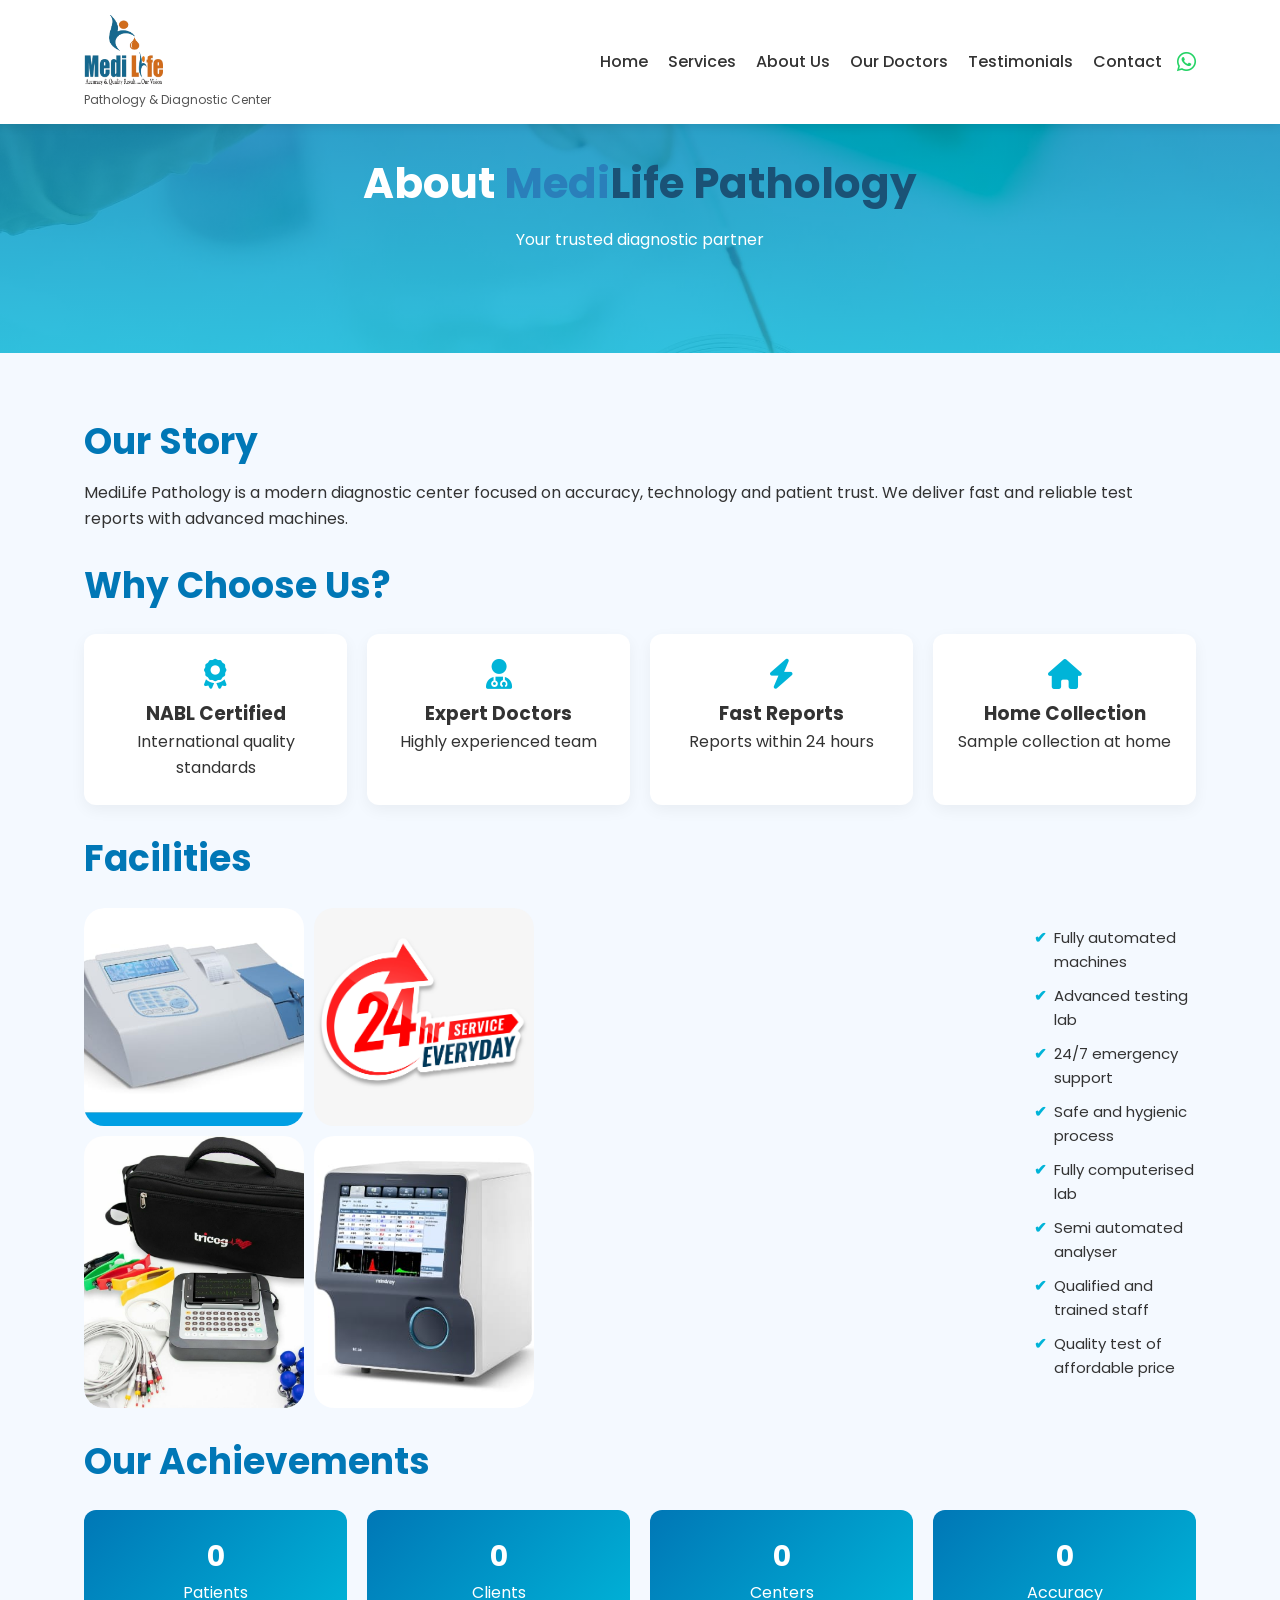
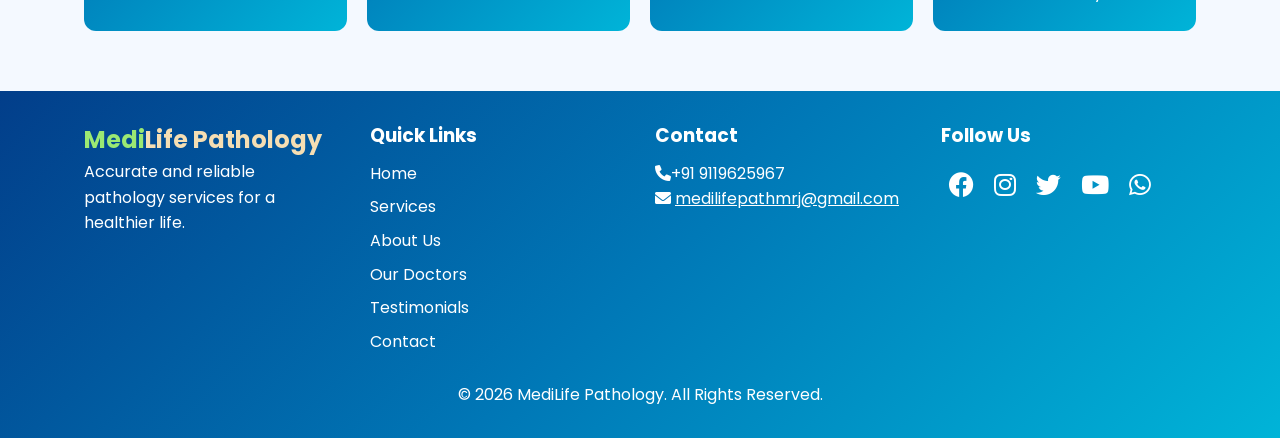
==== commit 8e2172e2: "mail or whatshap option" ====
--- a/about.html
+++ b/about.html
@@ -5,7 +5,8 @@
 <meta charset="UTF-8">
 <meta name="viewport" content="width=device-width, initial-scale=1.0">
 <title>MediLife Pathology | About Us</title>
-
+    <!-- Favicon (Tab Logo) -->
+    <link rel="icon" type="image/png" href="images/logo.png">
 <link href="https://fonts.googleapis.com/css2?family=Poppins:wght@300;400;500;600&display=swap" rel="stylesheet">
 <link rel="stylesheet" href="https://cdnjs.cloudflare.com/ajax/libs/font-awesome/6.0.0/css/all.min.css">
 
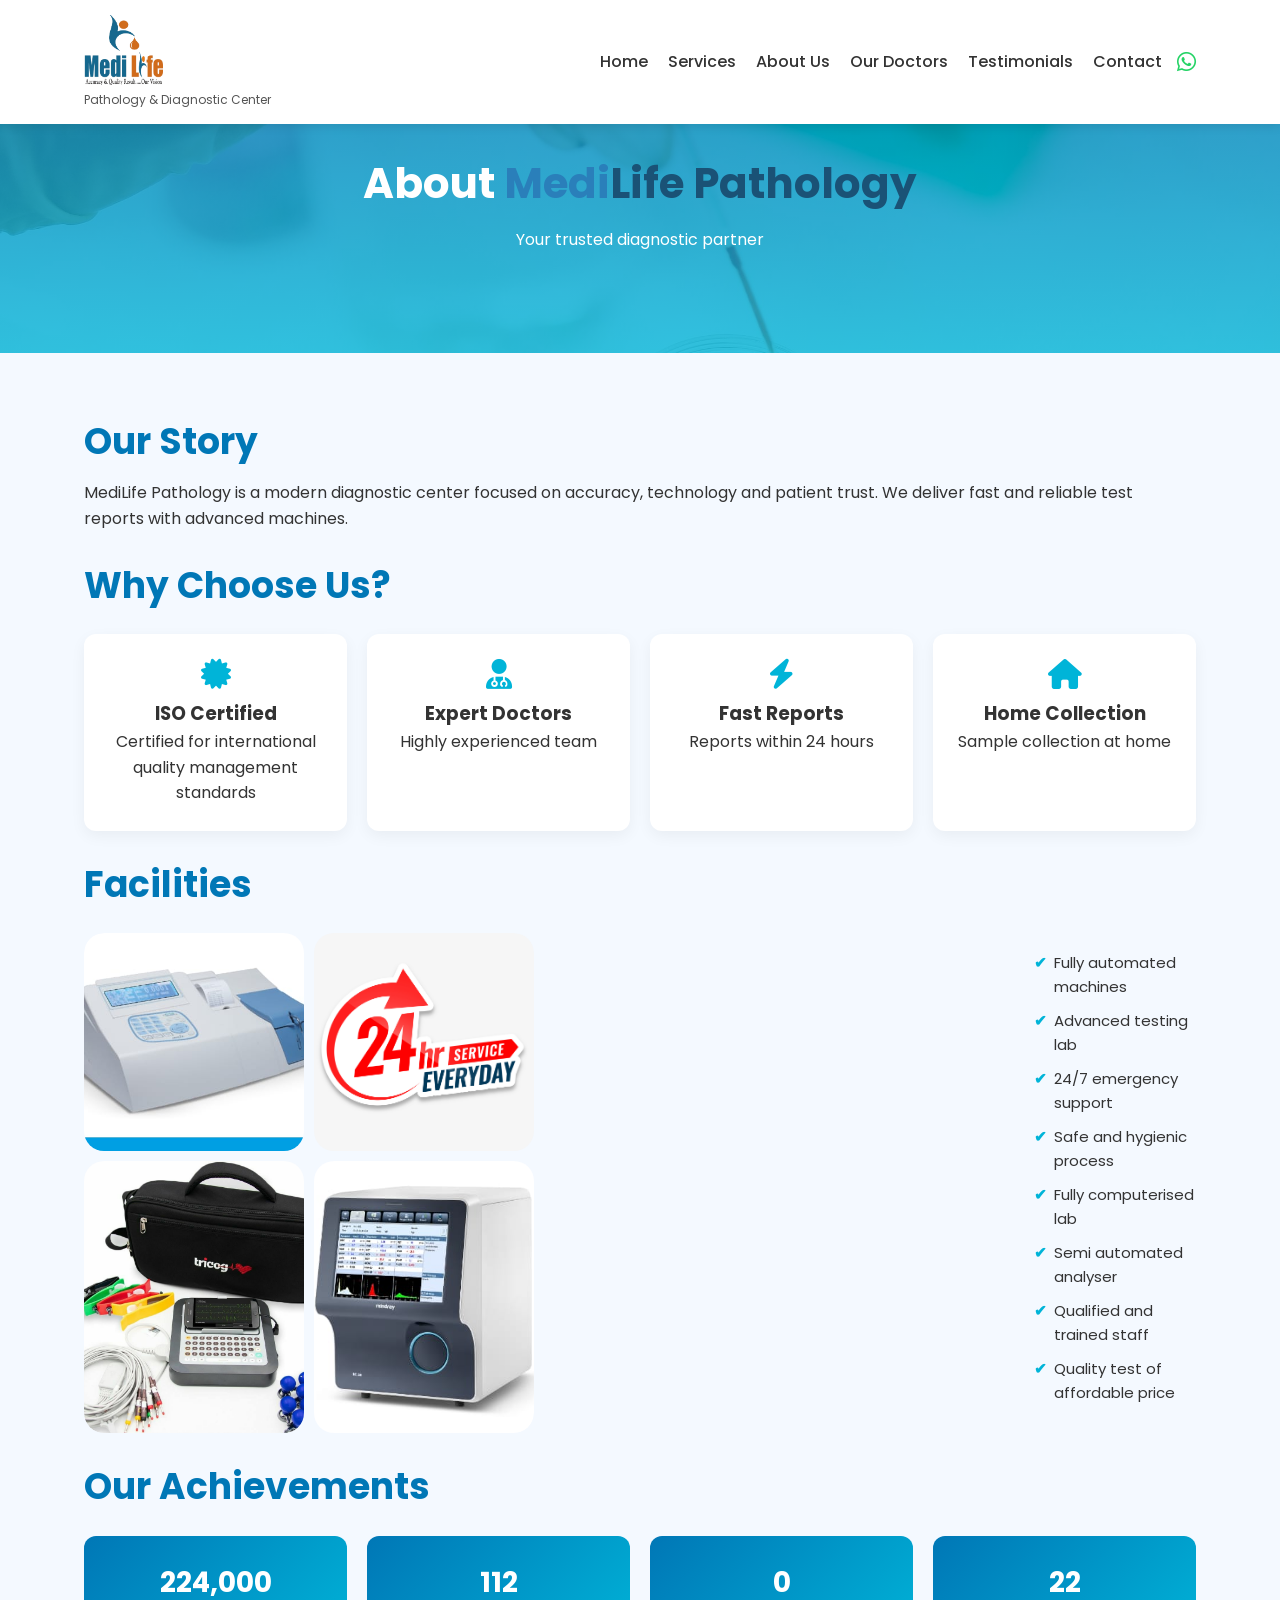
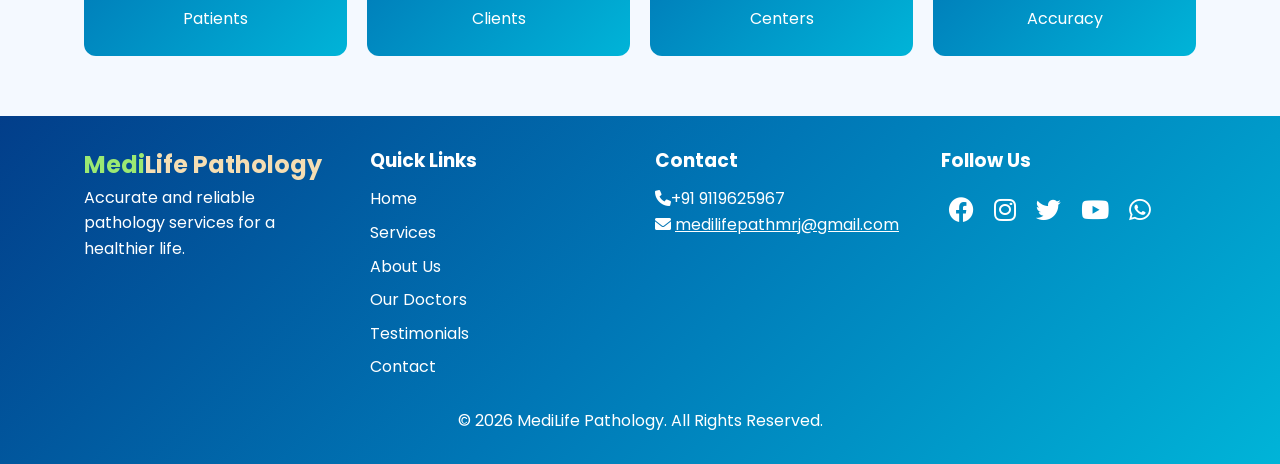
==== commit 42985948: "iso" ====
--- a/about.html
+++ b/about.html
@@ -70,9 +70,9 @@
 <div class="features-grid">
 
 <div class="feature-card">
-<i class="fas fa-award"></i>
-<h3>NABL Certified</h3>
-<p>International quality standards</p>
+    <i class="fas fa-certificate"></i>
+    <h3>ISO Certified</h3>
+    <p>Certified for international quality management standards</p>
 </div>
 
 <div class="feature-card">
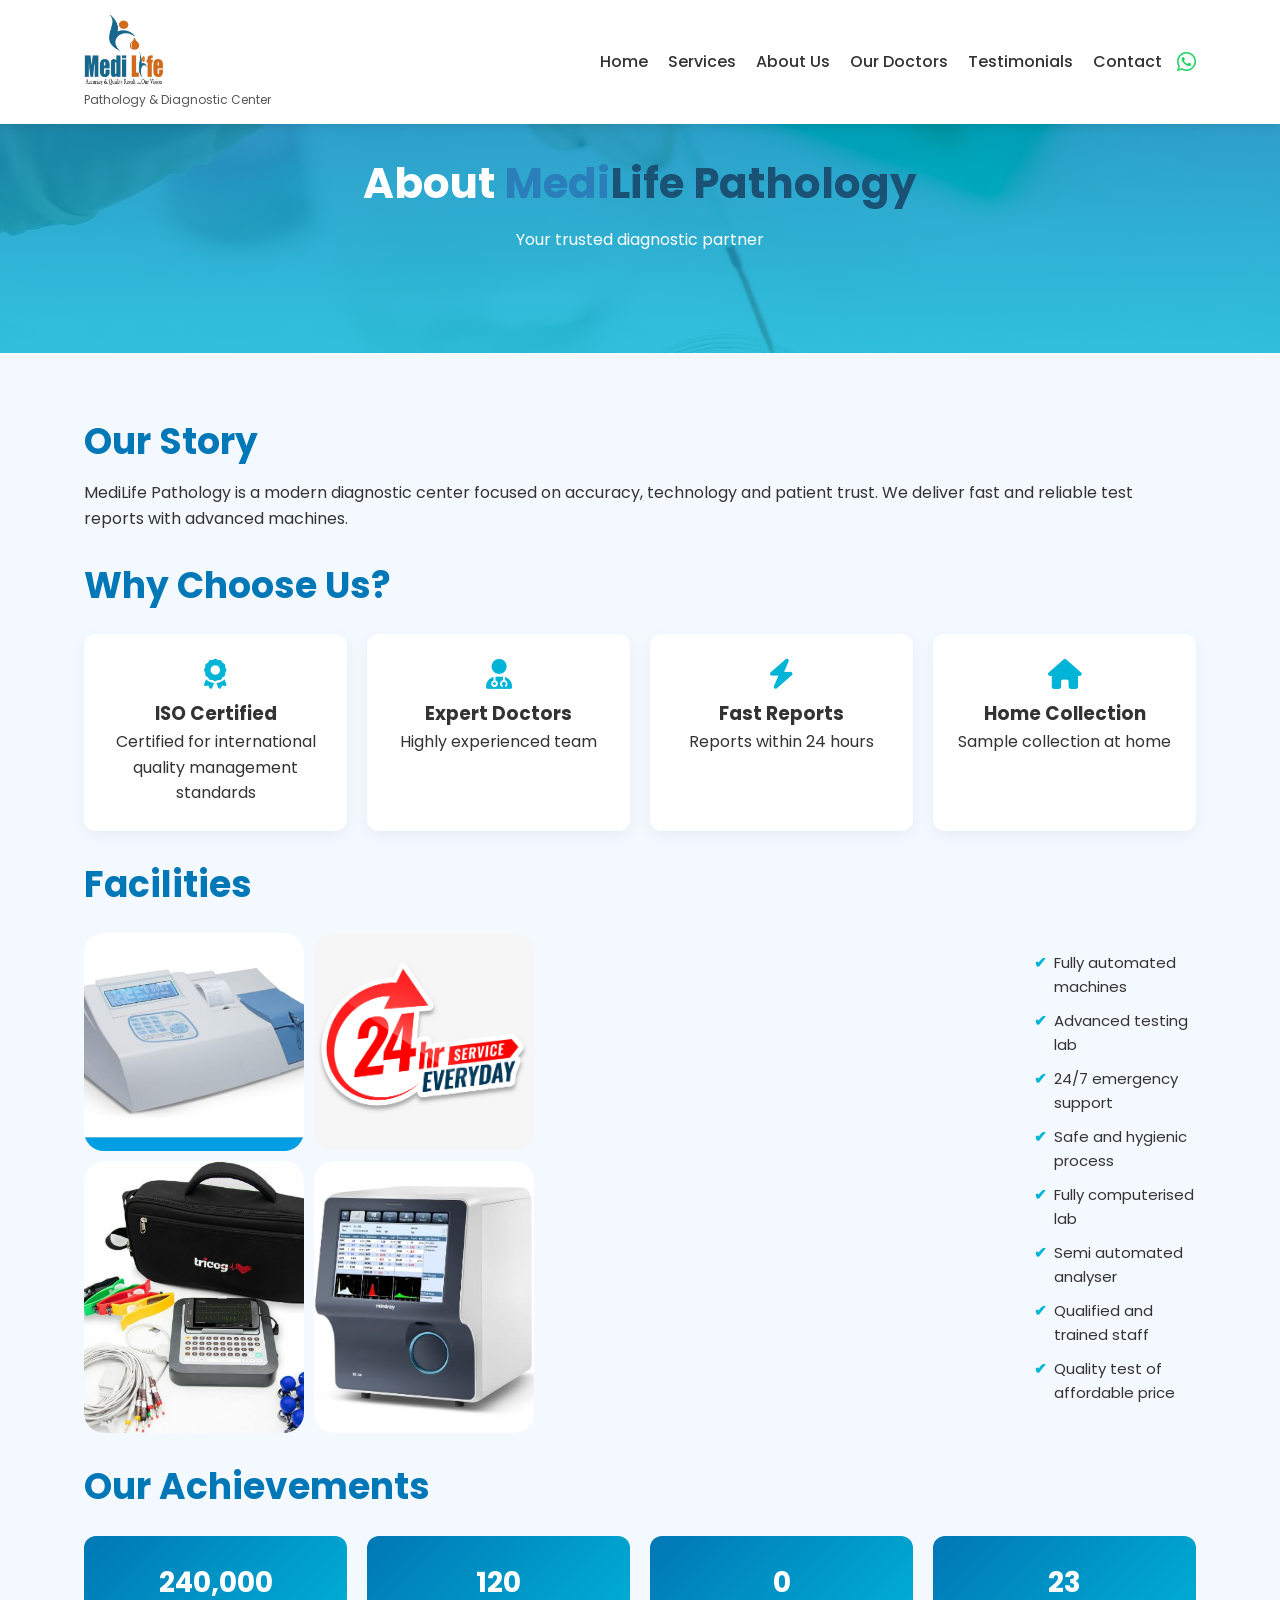
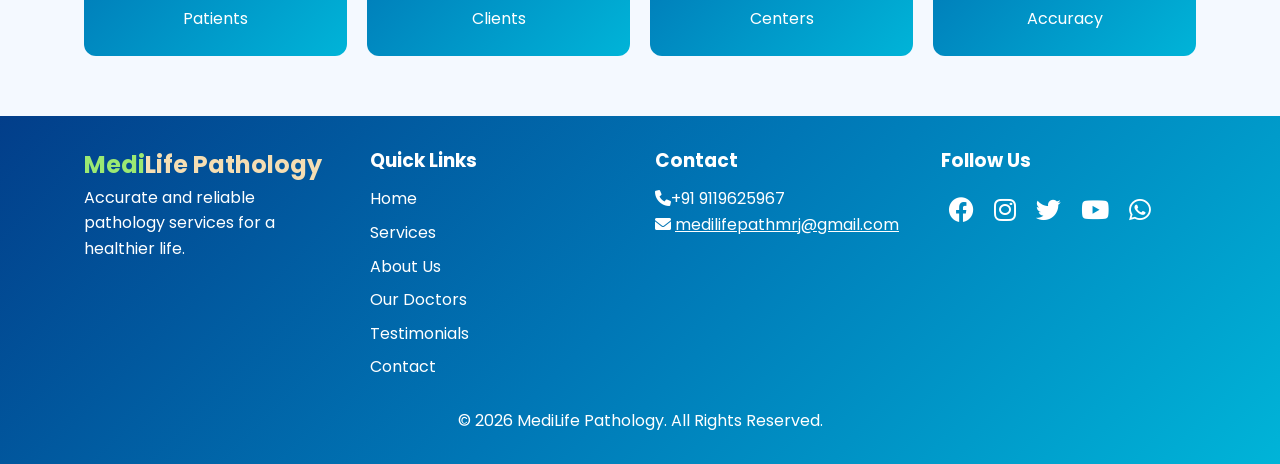
==== commit e8b7b583: "iso a" ====
--- a/about.html
+++ b/about.html
@@ -69,8 +69,8 @@
 <h2>Why Choose Us?</h2>
 <div class="features-grid">
 
-<div class="feature-card">
-    <i class="fas fa-certificate"></i>
+<div class="feature-card"> 
+    <i class="fas fa-award"></i>
     <h3>ISO Certified</h3>
     <p>Certified for international quality management standards</p>
 </div>
